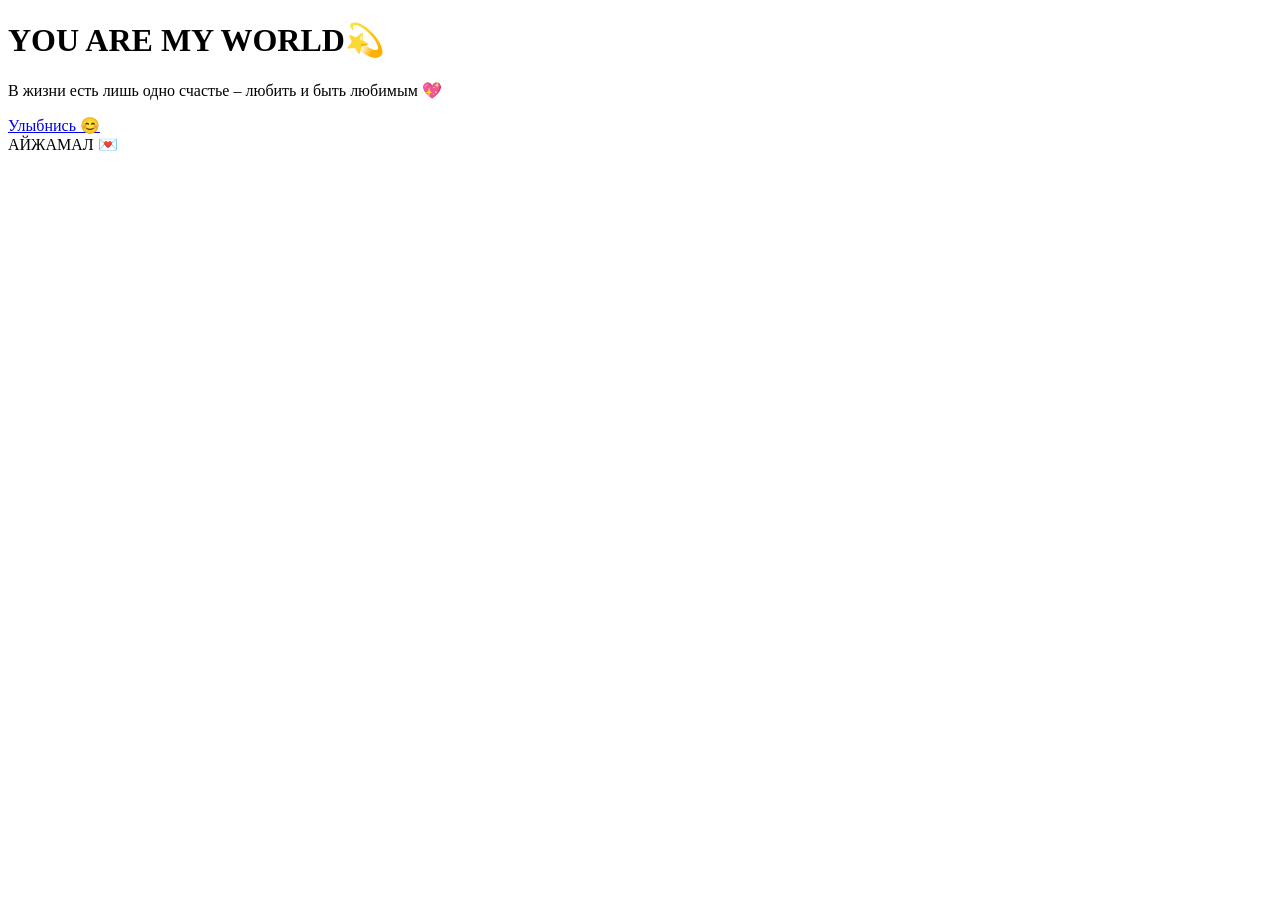
==== index.html @ 5eaa5bc2 "Move HTML files to root for GitHub Pages" ====
<!DOCTYPE html>
<html lang="ru">
<head>
    <meta charset="UTF-8">
    <meta name="viewport" content="width=device-width, initial-scale=1.0">

    <title>YAMW 💞</title>
    <link rel="stylesheet" href="../css/index.css">
</head>
<body>
    <div class="content">
        <h1> YOU ARE MY WORLD💫</h1>
        <p>В жизни есть лишь одно счастье – любить и быть любимым 💖</p>
        <a href="menu.html" class="btn">Улыбнись 😊</a>
    </div>

    <footer> АЙЖАМАЛ 💌</footer>

    <script src="../js/index.js"></script>
</body>
</html>
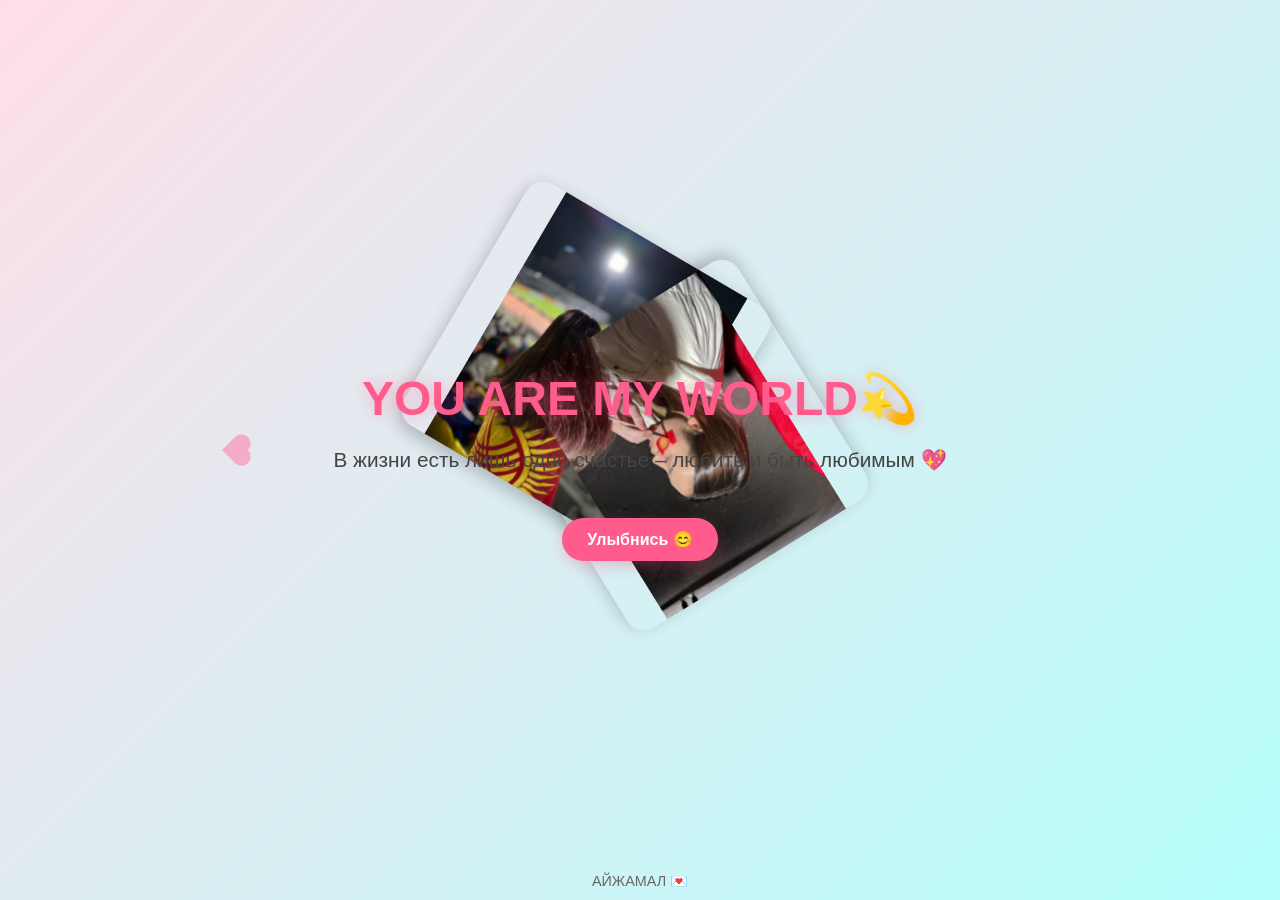
==== commit 78cc6fed: "Move HTML to root for GitHub Pages" ====
--- a/index.html
+++ b/index.html
@@ -5,7 +5,7 @@
     <meta name="viewport" content="width=device-width, initial-scale=1.0">
 
     <title>YAMW 💞</title>
-    <link rel="stylesheet" href="../css/index.css">
+    <link rel="stylesheet" href="static/css/index.css">
 </head>
 <body>
     <div class="content">
@@ -16,6 +16,6 @@
 
     <footer> АЙЖАМАЛ 💌</footer>
 
-    <script src="../js/index.js"></script>
+    <script src="static/js/index.js"></script>
 </body>
 </html>
--- a/static/css/index.css
+++ b/static/css/index.css
@@ -0,0 +1,184 @@
+
+body {
+    margin: 0;
+    padding: 0;
+    overflow: hidden;
+    font-family: "Poppins", sans-serif;
+    background: linear-gradient(135deg, #ffdee9, #b5fffc);
+    height: 100vh;
+    display: flex;
+    align-items: center;
+    justify-content: center;
+    flex-direction: column;
+    color: #333;
+    position: relative;
+}
+
+.content {
+    position: relative;
+    z-index: 2;
+    text-align: center;
+    animation: fadeIn 2s ease;
+}
+
+h1 {
+    font-size: 3rem;
+    color: #ff5c8d;
+    margin-bottom: 10px;
+    text-shadow: 0 0 15px rgba(255, 92, 141, 0.4);
+}
+
+p {
+    font-size: 1.3rem;
+    color: #444;
+}
+
+.btn {
+    display: inline-block;
+    margin-top: 25px;
+    padding: 12px 25px;
+    background-color: #ff5c8d;
+    color: white;
+    text-decoration: none;
+    border-radius: 25px;
+    font-weight: bold;
+    transition: all 0.3s ease;
+    box-shadow: 0 5px 15px rgba(255, 92, 141, 0.3);
+}
+
+.btn:hover {
+    background-color: #ff2d6b;
+    transform: translateY(-3px);
+}
+
+@keyframes fadeIn {
+    from {opacity: 0; transform: translateY(20px);}
+    to {opacity: 1; transform: translateY(0);}
+}
+
+
+.photo-container {
+    position: fixed;
+    top: 0;
+    left: 0;
+    width: 100vw;
+    height: 100vh;
+    pointer-events: none;
+    overflow: visible;
+    z-index: 1;
+}
+
+
+.photo {
+    position: absolute;
+    width: 280px;
+    height: 280px;
+    object-fit: contain;
+    border-radius: 20px;
+    box-shadow: 0 6px 18px rgba(0, 0, 0, 0.25);
+    opacity: 0;
+    transform: translate(0, 0) rotate(0deg);
+    transition: transform 9s linear, opacity 1s ease-in-out;
+    will-change: transform, opacity;
+    pointer-events: none;
+}
+
+
+.photo:hover {
+    transform: scale(1.03);
+}
+
+
+.heart {
+    position: absolute;
+    width: 18px;
+    height: 18px;
+    background-color: #ff7aa8;
+    transform: rotate(45deg);
+    opacity: 0.7;
+    animation: floatUp 8s linear infinite;
+    z-index: 0;
+}
+
+.heart::before,
+.heart::after {
+    content: '';
+    position: absolute;
+    width: 18px;
+    height: 18px;
+    background-color: #ff7aa8;
+    border-radius: 50%;
+}
+
+.heart::before {
+    top: -9px;
+    left: 0;
+}
+
+.heart::after {
+    left: 9px;
+    top: 0;
+}
+
+
+@keyframes floatUp {
+    0% {
+        transform: translateY(100vh) rotate(45deg);
+        opacity: 0.9;
+    }
+    100% {
+        transform: translateY(-10vh) rotate(45deg);
+        opacity: 0;
+    }
+}
+
+
+footer {
+    position: absolute;
+    bottom: 10px;
+    color: #666;
+    font-size: 0.9rem;
+    z-index: 2;
+}
+
+
+@media (max-width: 768px) {
+    .photo {
+        width: 180px;
+        height: 180px;
+        border-radius: 15px;
+    }
+
+    h1 {
+        font-size: 2rem;
+    }
+
+    p {
+        font-size: 1rem;
+    }
+
+    .btn {
+        padding: 10px 20px;
+        font-size: 0.9rem;
+    }
+}
+
+@media (max-width: 480px) {
+    .photo {
+        width: 140px;
+        height: 140px;
+    }
+
+    h1 {
+        font-size: 1.6rem;
+    }
+
+    p {
+        font-size: 0.9rem;
+    }
+
+    .btn {
+        font-size: 0.8rem;
+        padding: 8px 16px;
+    }
+}
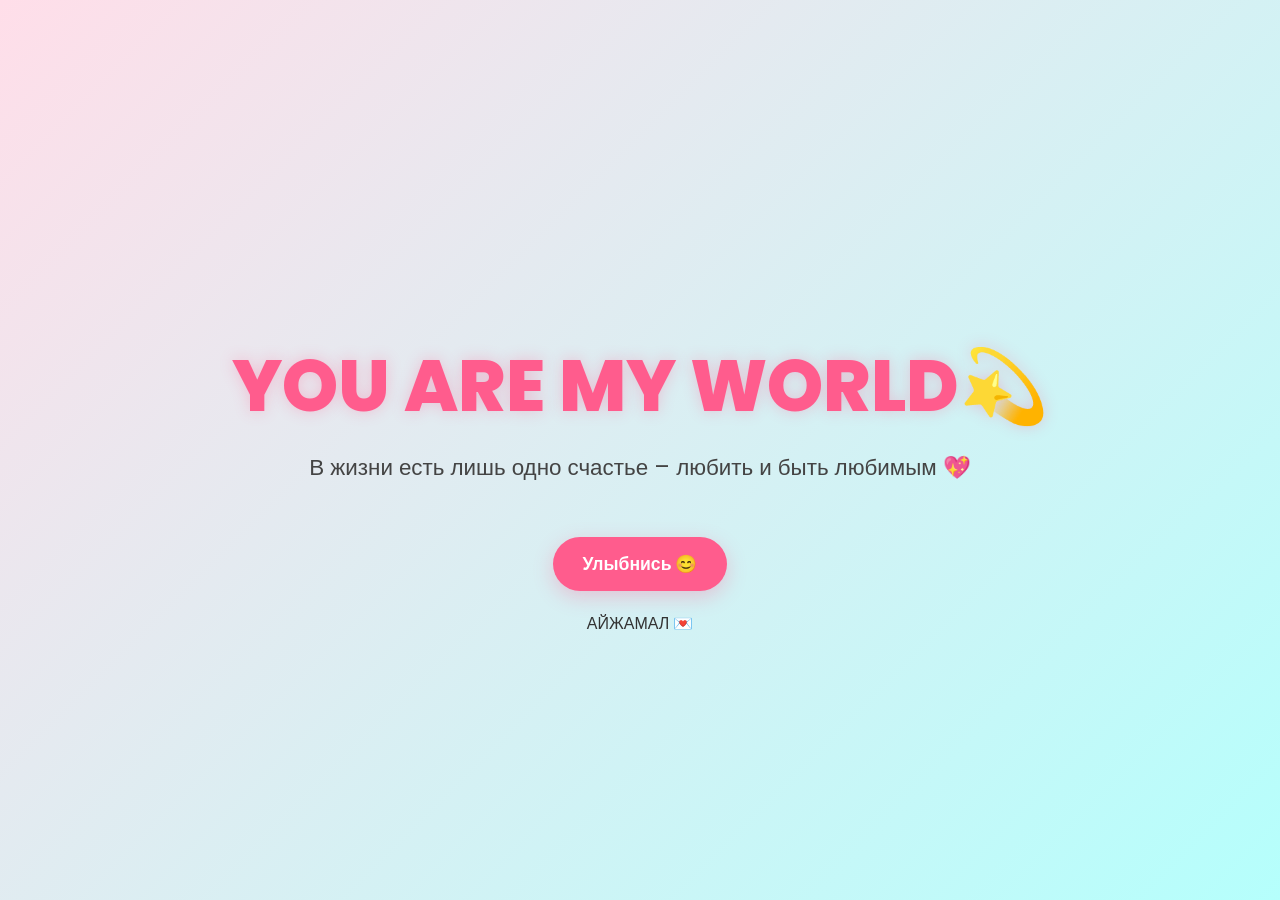
==== commit 4b6262ca: "Обновил HTML, CSS и JS для GitHub Pages" ====
--- a/index.html
+++ b/index.html
@@ -4,18 +4,19 @@
     <meta charset="UTF-8">
     <meta name="viewport" content="width=device-width, initial-scale=1.0">
 
-    <title>YAMW 💞</title>
+    <title>YOU ARE MY WORLD 💞</title>
     <link rel="stylesheet" href="static/css/index.css">
+    <link href="https://fonts.googleapis.com/css2?family=Poppins:wght@400;700&display=swap" rel="stylesheet">
 </head>
 <body>
     <div class="content">
-        <h1> YOU ARE MY WORLD💫</h1>
+        <h1>YOU ARE MY WORLD💫</h1>
         <p>В жизни есть лишь одно счастье – любить и быть любимым 💖</p>
         <a href="menu.html" class="btn">Улыбнись 😊</a>
     </div>
 
-    <footer> АЙЖАМАЛ 💌</footer>
+    <footer>АЙЖАМАЛ 💌</footer>
 
     <script src="static/js/index.js"></script>
 </body>
-</html>
+</html>
--- a/static/css/index.css
+++ b/static/css/index.css
@@ -1,54 +1,79 @@
+/* index.css (Обновлено) */
+/* --- СОВРЕМЕННЫЕ ПЕРЕМЕННЫЕ --- */
+:root {
+    --primary-color: #ff5c8d; /* Основной розовый */
+    --primary-dark: #ff2d6b;
+    --background-start: #ffdee9;
+    --background-end: #b5fffc;
+    --text-dark: #333;
+    --text-light: #444;
+    --shadow-light: rgba(255, 92, 141, 0.3);
+    --shadow-strong: rgba(255, 92, 141, 0.5);
+    --font-stack: 'Poppins', -apple-system, BlinkMacSystemFont, 'Segoe UI', Roboto, Oxygen, Ubuntu, Cantarell, 'Open Sans', 'Helvetica Neue', sans-serif;
+}
+
+/* --- ОБЩИЕ СТИЛИ --- */
+*, *::before, *::after {
+    box-sizing: border-box;
+}
 
 body {
     margin: 0;
     padding: 0;
     overflow: hidden;
-    font-family: "Poppins", sans-serif;
-    background: linear-gradient(135deg, #ffdee9, #b5fffc);
-    height: 100vh;
+    font-family: var(--font-stack);
+    background: linear-gradient(135deg, var(--background-start), var(--background-end));
+    min-height: 100vh;
     display: flex;
     align-items: center;
     justify-content: center;
     flex-direction: column;
-    color: #333;
+    color: var(--text-dark);
     position: relative;
 }
 
 .content {
     position: relative;
-    z-index: 2;
+    z-index: 10; 
     text-align: center;
     animation: fadeIn 2s ease;
+    padding: 20px;
 }
 
 h1 {
-    font-size: 3rem;
-    color: #ff5c8d;
+    /* Адаптивный размер H1 для разных экранов */
+    font-size: clamp(2rem, 5vw + 1rem, 4.5rem); 
+    color: var(--primary-color);
     margin-bottom: 10px;
-    text-shadow: 0 0 15px rgba(255, 92, 141, 0.4);
+    font-weight: 800; 
+    text-shadow: 0 0 15px var(--shadow-light);
 }
 
 p {
-    font-size: 1.3rem;
-    color: #444;
+    /* Адаптивный размер P */
+    font-size: clamp(1rem, 2vw + 0.5rem, 1.4rem); 
+    color: var(--text-light);
+    margin-top: 5px;
 }
 
 .btn {
     display: inline-block;
-    margin-top: 25px;
-    padding: 12px 25px;
-    background-color: #ff5c8d;
+    margin-top: 30px;
+    padding: 14px 30px;
+    background-color: var(--primary-color);
     color: white;
     text-decoration: none;
-    border-radius: 25px;
-    font-weight: bold;
-    transition: all 0.3s ease;
-    box-shadow: 0 5px 15px rgba(255, 92, 141, 0.3);
+    border-radius: 30px;
+    font-weight: 600;
+    transition: all 0.3s cubic-bezier(0.25, 0.8, 0.25, 1);
+    box-shadow: 0 6px 20px var(--shadow-light);
+    font-size: 1.1rem;
 }
 
 .btn:hover {
-    background-color: #ff2d6b;
-    transform: translateY(-3px);
+    background-color: var(--primary-dark);
+    transform: translateY(-5px) scale(1.02);
+    box-shadow: 0 10px 25px var(--shadow-strong);
 }
 
 @keyframes fadeIn {
@@ -56,129 +81,55 @@
     to {opacity: 1; transform: translateY(0);}
 }
 
+/* --- ПЛАВАЮЩИЕ ЭЛЕМЕНТЫ (Оптимизация) --- */
 
-.photo-container {
+.background-effects {
     position: fixed;
     top: 0;
     left: 0;
     width: 100vw;
     height: 100vh;
     pointer-events: none;
-    overflow: visible;
-    z-index: 1;
+    z-index: 1; 
 }
 
-
-.photo {
-    position: absolute;
-    width: 280px;
-    height: 280px;
-    object-fit: contain;
-    border-radius: 20px;
-    box-shadow: 0 6px 18px rgba(0, 0, 0, 0.25);
+.floating-photo {
+    position: absolute; 
+    /* Адаптивный размер фото */
+    width: clamp(80px, 15vw, 150px); 
+    aspect-ratio: 1 / 1;
+    object-fit: cover;
     opacity: 0;
-    transform: translate(0, 0) rotate(0deg);
-    transition: transform 9s linear, opacity 1s ease-in-out;
-    will-change: transform, opacity;
+    border-radius: 18px;
+    box-shadow: 0 8px 25px rgba(0, 0, 0, 0.2);
+    will-change: transform, opacity; /* GPU ускорение для анимации */
     pointer-events: none;
+    z-index: 2;
+    animation-name: floatUp;
+    animation-timing-function: linear;
+    animation-iteration-count: 1;
+    animation-fill-mode: forwards;
 }
 
-
-.photo:hover {
-    transform: scale(1.03);
+@keyframes floatUp {
+    /* Используем translate3d для лучшей производительности */
+    0% { transform: translate3d(0, 100vh, 0) rotate(0deg) scale(0.6); opacity: 0; }
+    20% { opacity: 0.9; }
+    90% { opacity: 0.9; }
+    100% { transform: translate3d(0, -20vh, 0) rotate(5deg) scale(1.2); opacity: 0; }
 }
 
-
-.heart {
-    position: absolute;
-    width: 18px;
-    height: 18px;
-    background-color: #ff7aa8;
-    transform: rotate(45deg);
-    opacity: 0.7;
-    animation: floatUp 8s linear infinite;
-    z-index: 0;
-}
-
-.heart::before,
-.heart::after {
-    content: '';
-    position: absolute;
-    width: 18px;
-    height: 18px;
-    background-color: #ff7aa8;
-    border-radius: 50%;
-}
-
-.heart::before {
-    top: -9px;
-    left: 0;
-}
-
-.heart::after {
-    left: 9px;
-    top: 0;
-}
-
-
-@keyframes floatUp {
-    0% {
-        transform: translateY(100vh) rotate(45deg);
-        opacity: 0.9;
+/* --- УЛУЧШЕННАЯ АДАПТИВНОСТЬ --- */
+@media (max-width: 480px) {
+    .content {
+        padding: 10px;
     }
-    100% {
-        transform: translateY(-10vh) rotate(45deg);
-        opacity: 0;
-    }
-}
-
-
-footer {
-    position: absolute;
-    bottom: 10px;
-    color: #666;
-    font-size: 0.9rem;
-    z-index: 2;
-}
-
-
-@media (max-width: 768px) {
-    .photo {
-        width: 180px;
-        height: 180px;
-        border-radius: 15px;
-    }
-
-    h1 {
-        font-size: 2rem;
-    }
-
-    p {
+    .btn {
+        padding: 12px 25px;
         font-size: 1rem;
     }
-
-    .btn {
-        padding: 10px 20px;
-        font-size: 0.9rem;
+    footer {
+        font-size: 0.8rem;
+        bottom: 10px;
     }
-}
-
-@media (max-width: 480px) {
-    .photo {
-        width: 140px;
-        height: 140px;
-    }
-
-    h1 {
-        font-size: 1.6rem;
-    }
-
-    p {
-        font-size: 0.9rem;
-    }
-
-    .btn {
-        font-size: 0.8rem;
-        padding: 8px 16px;
-    }
-}
+}
